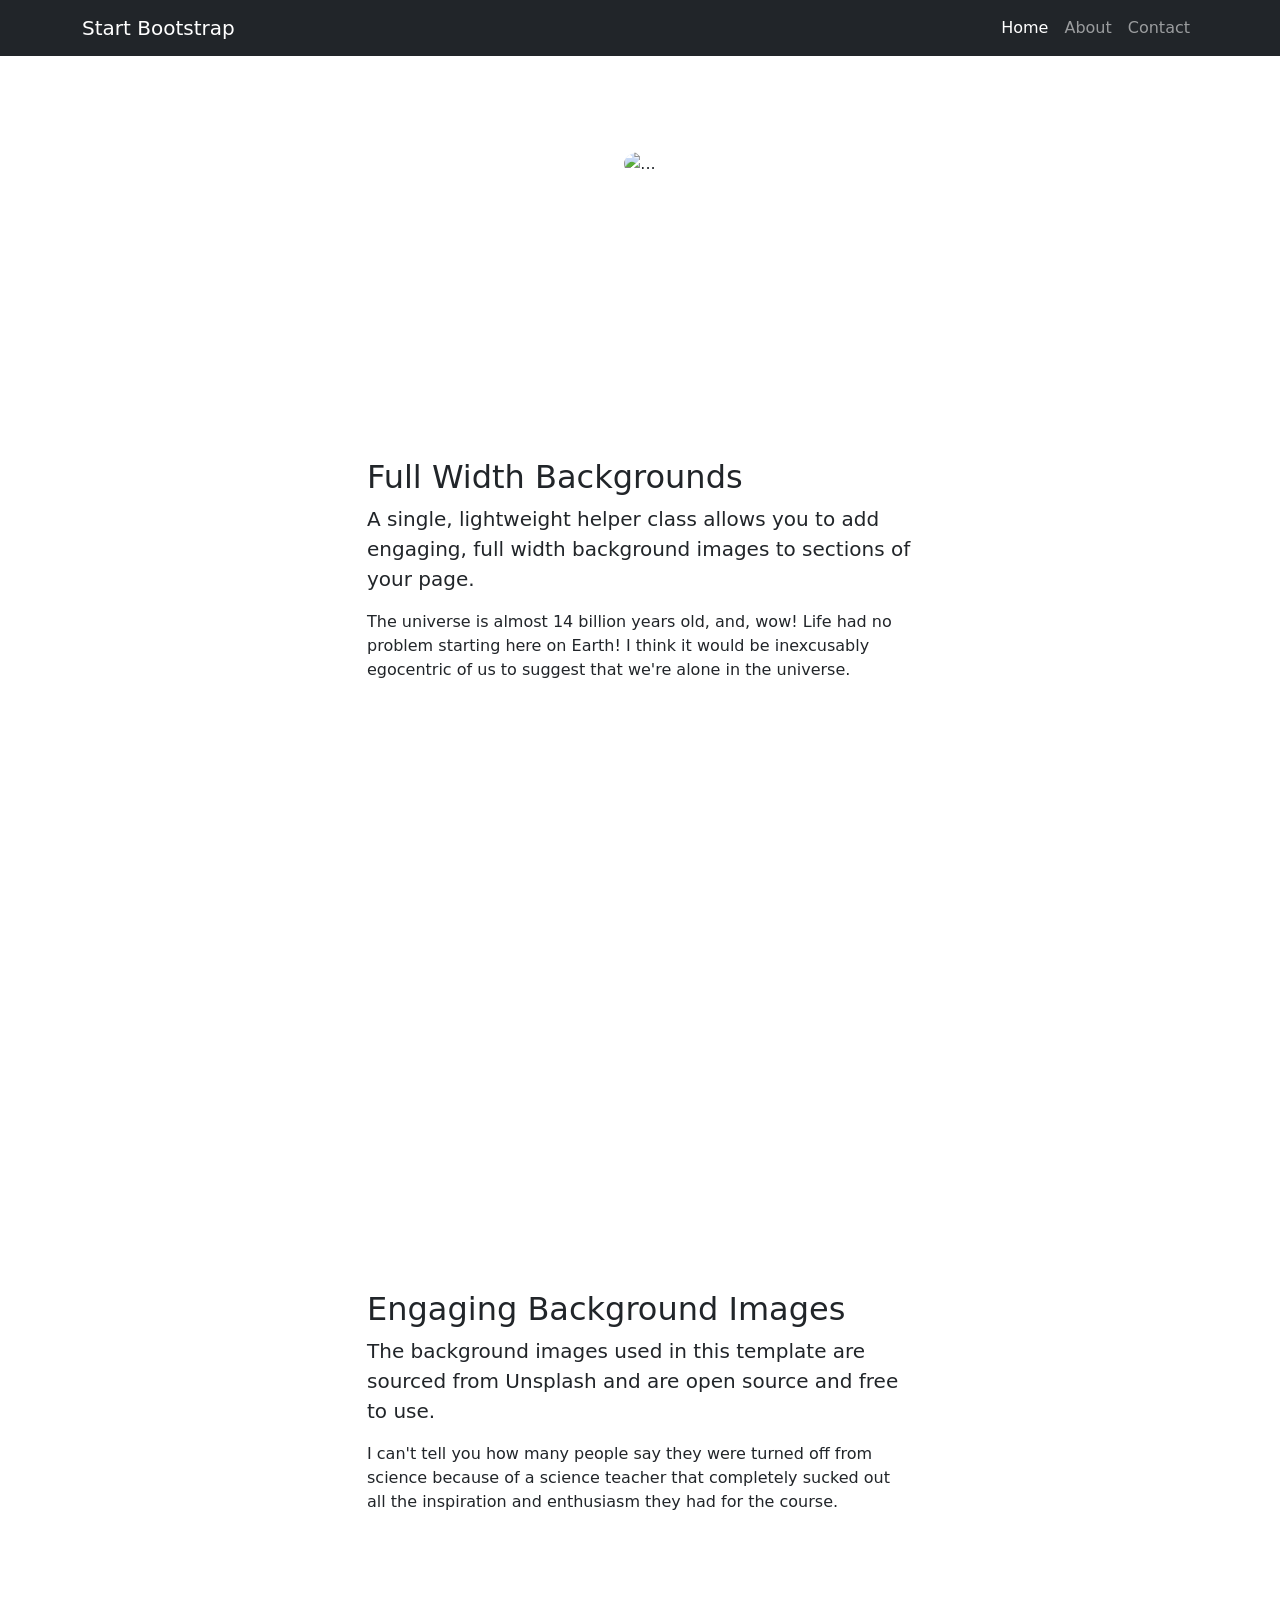
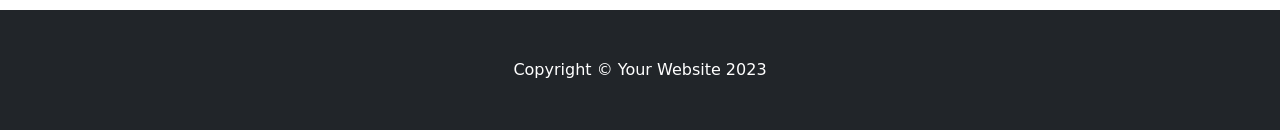
==== index.html @ 7e6942c8 "Initial Template" ====
<!DOCTYPE html>
<html lang="en">
    <head>
        <meta charset="utf-8" />
        <meta name="viewport" content="width=device-width, initial-scale=1, shrink-to-fit=no" />
        <meta name="description" content="" />
        <meta name="author" content="" />
        <title>Full Width Pics - Start Bootstrap Template</title>
        <!-- Favicon-->
        <link rel="icon" type="image/x-icon" href="assets/favicon.ico" />
        <!-- Core theme CSS (includes Bootstrap)-->
        <link href="css/styles.css" rel="stylesheet" />
    </head>
    <body>
        <!-- Responsive navbar-->
        <nav class="navbar navbar-expand-lg navbar-dark bg-dark">
            <div class="container">
                <a class="navbar-brand" href="#!">Start Bootstrap</a>
                <button class="navbar-toggler" type="button" data-bs-toggle="collapse" data-bs-target="#navbarSupportedContent" aria-controls="navbarSupportedContent" aria-expanded="false" aria-label="Toggle navigation"><span class="navbar-toggler-icon"></span></button>
                <div class="collapse navbar-collapse" id="navbarSupportedContent">
                    <ul class="navbar-nav ms-auto mb-2 mb-lg-0">
                        <li class="nav-item"><a class="nav-link active" aria-current="page" href="#!">Home</a></li>
                        <li class="nav-item"><a class="nav-link" href="#!">About</a></li>
                        <li class="nav-item"><a class="nav-link" href="#!">Contact</a></li>
                    </ul>
                </div>
            </div>
        </nav>
        <!-- Header - set the background image for the header in the line below-->
        <header class="py-5 bg-image-full" style="background-image: url('https://source.unsplash.com/wfh8dDlNFOk/1600x900')">
            <div class="text-center my-5">
                <img class="img-fluid rounded-circle mb-4" src="https://dummyimage.com/150x150/6c757d/dee2e6.jpg" alt="..." />
                <h1 class="text-white fs-3 fw-bolder">Full Width Pics</h1>
                <p class="text-white-50 mb-0">Landing Page Template</p>
            </div>
        </header>
        <!-- Content section-->
        <section class="py-5">
            <div class="container my-5">
                <div class="row justify-content-center">
                    <div class="col-lg-6">
                        <h2>Full Width Backgrounds</h2>
                        <p class="lead">A single, lightweight helper class allows you to add engaging, full width background images to sections of your page.</p>
                        <p class="mb-0">The universe is almost 14 billion years old, and, wow! Life had no problem starting here on Earth! I think it would be inexcusably egocentric of us to suggest that we're alone in the universe.</p>
                    </div>
                </div>
            </div>
        </section>
        <!-- Image element - set the background image for the header in the line below-->
        <div class="py-5 bg-image-full" style="background-image: url('https://source.unsplash.com/4ulffa6qoKA/1200x800')">
            <!-- Put anything you want here! The spacer below with inline CSS is just for demo purposes!-->
            <div style="height: 20rem"></div>
        </div>
        <!-- Content section-->
        <section class="py-5">
            <div class="container my-5">
                <div class="row justify-content-center">
                    <div class="col-lg-6">
                        <h2>Engaging Background Images</h2>
                        <p class="lead">The background images used in this template are sourced from Unsplash and are open source and free to use.</p>
                        <p class="mb-0">I can't tell you how many people say they were turned off from science because of a science teacher that completely sucked out all the inspiration and enthusiasm they had for the course.</p>
                    </div>
                </div>
            </div>
        </section>
        <!-- Footer-->
        <footer class="py-5 bg-dark">
            <div class="container"><p class="m-0 text-center text-white">Copyright &copy; Your Website 2023</p></div>
        </footer>
        <!-- Bootstrap core JS-->
        <script src="https://cdn.jsdelivr.net/npm/bootstrap@5.2.3/dist/js/bootstrap.bundle.min.js"></script>
        <!-- Core theme JS-->
        <script src="js/scripts.js"></script>
    </body>
</html>
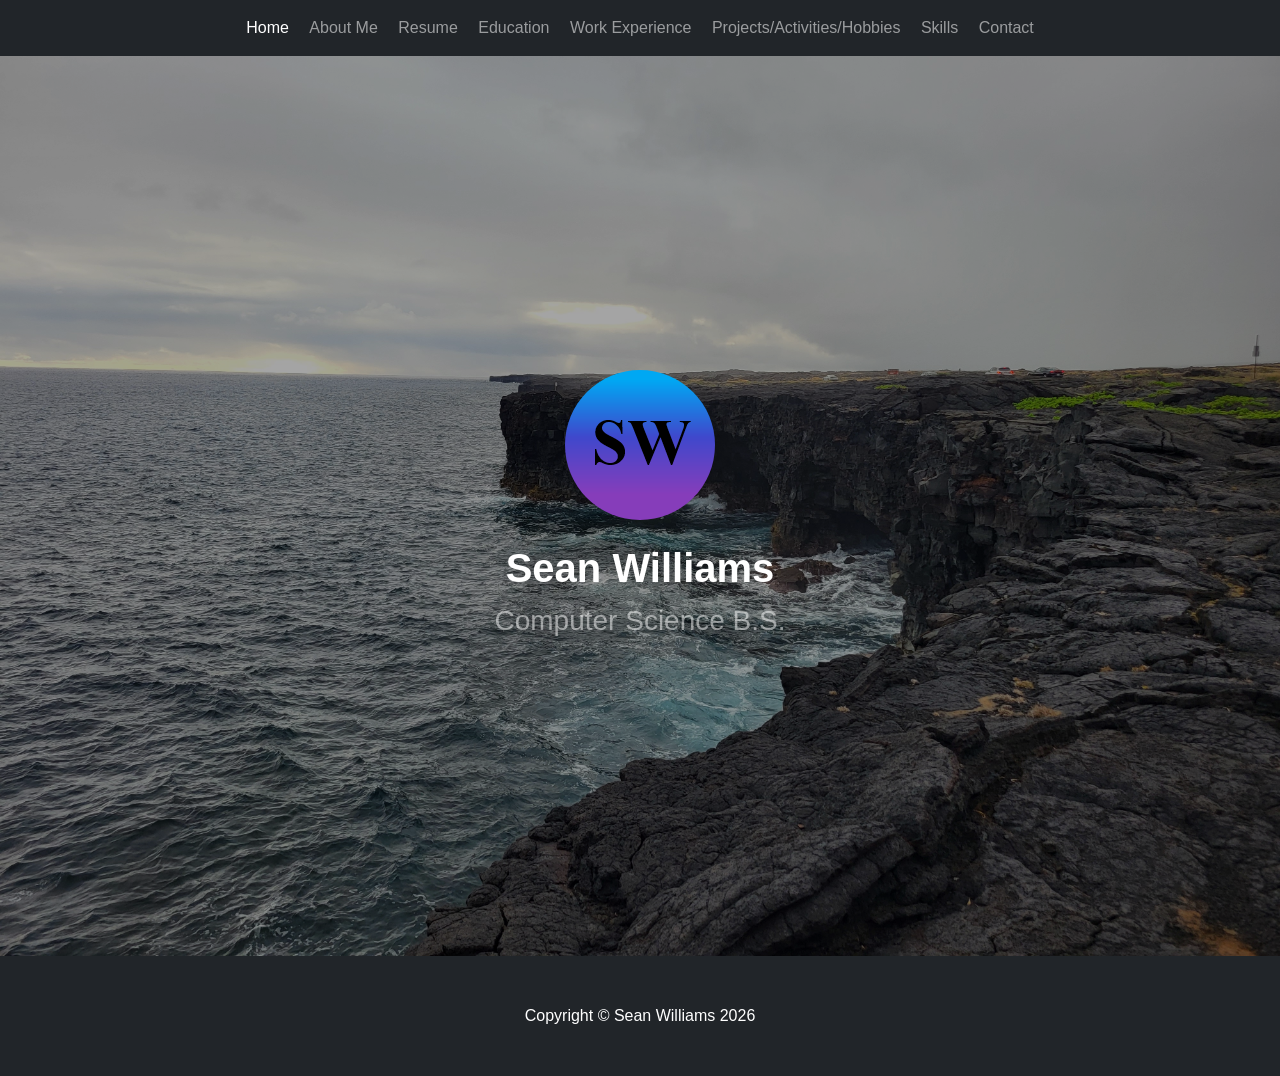
==== commit f1cde706: "Added initial Home Page and Image" ====
--- a/index.html
+++ b/index.html
@@ -4,68 +4,46 @@
         <meta charset="utf-8" />
         <meta name="viewport" content="width=device-width, initial-scale=1, shrink-to-fit=no" />
         <meta name="description" content="" />
-        <meta name="author" content="" />
-        <title>Full Width Pics - Start Bootstrap Template</title>
+        <meta name="author" content="Sean Williams" />
+        <title>Sean Williams Professional Website</title>
         <!-- Favicon-->
         <link rel="icon" type="image/x-icon" href="assets/favicon.ico" />
         <!-- Core theme CSS (includes Bootstrap)-->
         <link href="css/styles.css" rel="stylesheet" />
+        <link href="css/bg.css" rel="stylesheet" />
     </head>
     <body>
         <!-- Responsive navbar-->
         <nav class="navbar navbar-expand-lg navbar-dark bg-dark">
             <div class="container">
-                <a class="navbar-brand" href="#!">Start Bootstrap</a>
                 <button class="navbar-toggler" type="button" data-bs-toggle="collapse" data-bs-target="#navbarSupportedContent" aria-controls="navbarSupportedContent" aria-expanded="false" aria-label="Toggle navigation"><span class="navbar-toggler-icon"></span></button>
                 <div class="collapse navbar-collapse" id="navbarSupportedContent">
                     <ul class="navbar-nav ms-auto mb-2 mb-lg-0">
                         <li class="nav-item"><a class="nav-link active" aria-current="page" href="#!">Home</a></li>
-                        <li class="nav-item"><a class="nav-link" href="#!">About</a></li>
+                        <li class="nav-item"><a class="nav-link" href="#!">About Me</a></li>
+                        <li class="nav-item"><a class="nav-link" href="#!">Resume</a></li>
+                        <li class="nav-item"><a class="nav-link" href="#!">Education</a></li>
+                        <li class="nav-item"><a class="nav-link" href="#!">Work Experience</a></li>
+                        <li class="nav-item"><a class="nav-link" href="#!">Projects/Activities/Hobbies</a></li>
+                        <li class="nav-item"><a class="nav-link" href="#!">Skills</a></li>
                         <li class="nav-item"><a class="nav-link" href="#!">Contact</a></li>
                     </ul>
                 </div>
             </div>
         </nav>
         <!-- Header - set the background image for the header in the line below-->
-        <header class="py-5 bg-image-full" style="background-image: url('https://source.unsplash.com/wfh8dDlNFOk/1600x900')">
+        <header class="intro">
+        <div class="intro-body">
             <div class="text-center my-5">
-                <img class="img-fluid rounded-circle mb-4" src="https://dummyimage.com/150x150/6c757d/dee2e6.jpg" alt="..." />
-                <h1 class="text-white fs-3 fw-bolder">Full Width Pics</h1>
-                <p class="text-white-50 mb-0">Landing Page Template</p>
+                <img class="img-fluid rounded-circle mb-4" src="assets/img/headshot.png" alt="..." />
+                <h1 class="text-white fs-1 fw-bolder">Sean Williams</h1>
+                <p class="text-white-50 mb-0 fs-3">Computer Science B.S.</p>
             </div>
-        </header>
-        <!-- Content section-->
-        <section class="py-5">
-            <div class="container my-5">
-                <div class="row justify-content-center">
-                    <div class="col-lg-6">
-                        <h2>Full Width Backgrounds</h2>
-                        <p class="lead">A single, lightweight helper class allows you to add engaging, full width background images to sections of your page.</p>
-                        <p class="mb-0">The universe is almost 14 billion years old, and, wow! Life had no problem starting here on Earth! I think it would be inexcusably egocentric of us to suggest that we're alone in the universe.</p>
-                    </div>
-                </div>
-            </div>
-        </section>
-        <!-- Image element - set the background image for the header in the line below-->
-        <div class="py-5 bg-image-full" style="background-image: url('https://source.unsplash.com/4ulffa6qoKA/1200x800')">
-            <!-- Put anything you want here! The spacer below with inline CSS is just for demo purposes!-->
-            <div style="height: 20rem"></div>
         </div>
-        <!-- Content section-->
-        <section class="py-5">
-            <div class="container my-5">
-                <div class="row justify-content-center">
-                    <div class="col-lg-6">
-                        <h2>Engaging Background Images</h2>
-                        <p class="lead">The background images used in this template are sourced from Unsplash and are open source and free to use.</p>
-                        <p class="mb-0">I can't tell you how many people say they were turned off from science because of a science teacher that completely sucked out all the inspiration and enthusiasm they had for the course.</p>
-                    </div>
-                </div>
-            </div>
-        </section>
+    </header>
         <!-- Footer-->
         <footer class="py-5 bg-dark">
-            <div class="container"><p class="m-0 text-center text-white">Copyright &copy; Your Website 2023</p></div>
+            <div class="container"><p class="m-0 text-center text-white">Copyright &copy; Sean Williams 2026</p></div>
         </footer>
         <!-- Bootstrap core JS-->
         <script src="https://cdn.jsdelivr.net/npm/bootstrap@5.2.3/dist/js/bootstrap.bundle.min.js"></script>
--- a/css/bg.css
+++ b/css/bg.css
@@ -0,0 +1,76 @@
+@charset "UTF-8";
+
+.bg
+{
+  width: 100%;
+  z-index: 0;
+}
+
+body {
+    width: 100%;
+    height: 100%;
+    font-family: Lora,"Helvetica Neue",Helvetica,Arial,sans-serif;
+    color: #fff;
+    background-color: #000;
+}
+
+html {
+    width: 100%;
+    height: 100%;
+}
+
+.intro {
+    display: table;
+    width: 100%;
+    height: auto;
+    padding: 100px 0;
+    text-align: center;
+    color: #fff;
+    background: url(../assets/img/header.jpg) no-repeat bottom center scroll;
+    background-color: #0000005b;
+    -webkit-background-size: cover;
+    -moz-background-size: cover;
+    background-size: cover;
+    -o-background-size: cover;
+    background-blend-mode: darken;
+}
+
+.intro .intro-body {
+    display: table-cell;
+    vertical-align: middle;
+}
+
+.intro .intro-body .brand-heading {
+    font-size: 40px;
+}
+
+.intro .intro-body .intro-text {
+    font-size: 18px;
+}
+
+@media(min-width:768px) {
+    .intro {
+        height: 100%;
+        padding: 0;
+    }
+
+    .intro .intro-body .brand-heading {
+        font-size: 100px;
+    }
+
+    .intro .intro-body .intro-text {
+        font-size: 26px;
+    }
+}
+
+.navbar-nav {
+    float:none;
+    margin:0 auto;
+    display: block;
+    text-align: center;
+}
+
+.navbar-nav > li {
+    display: inline-block;
+    float:none;
+}
